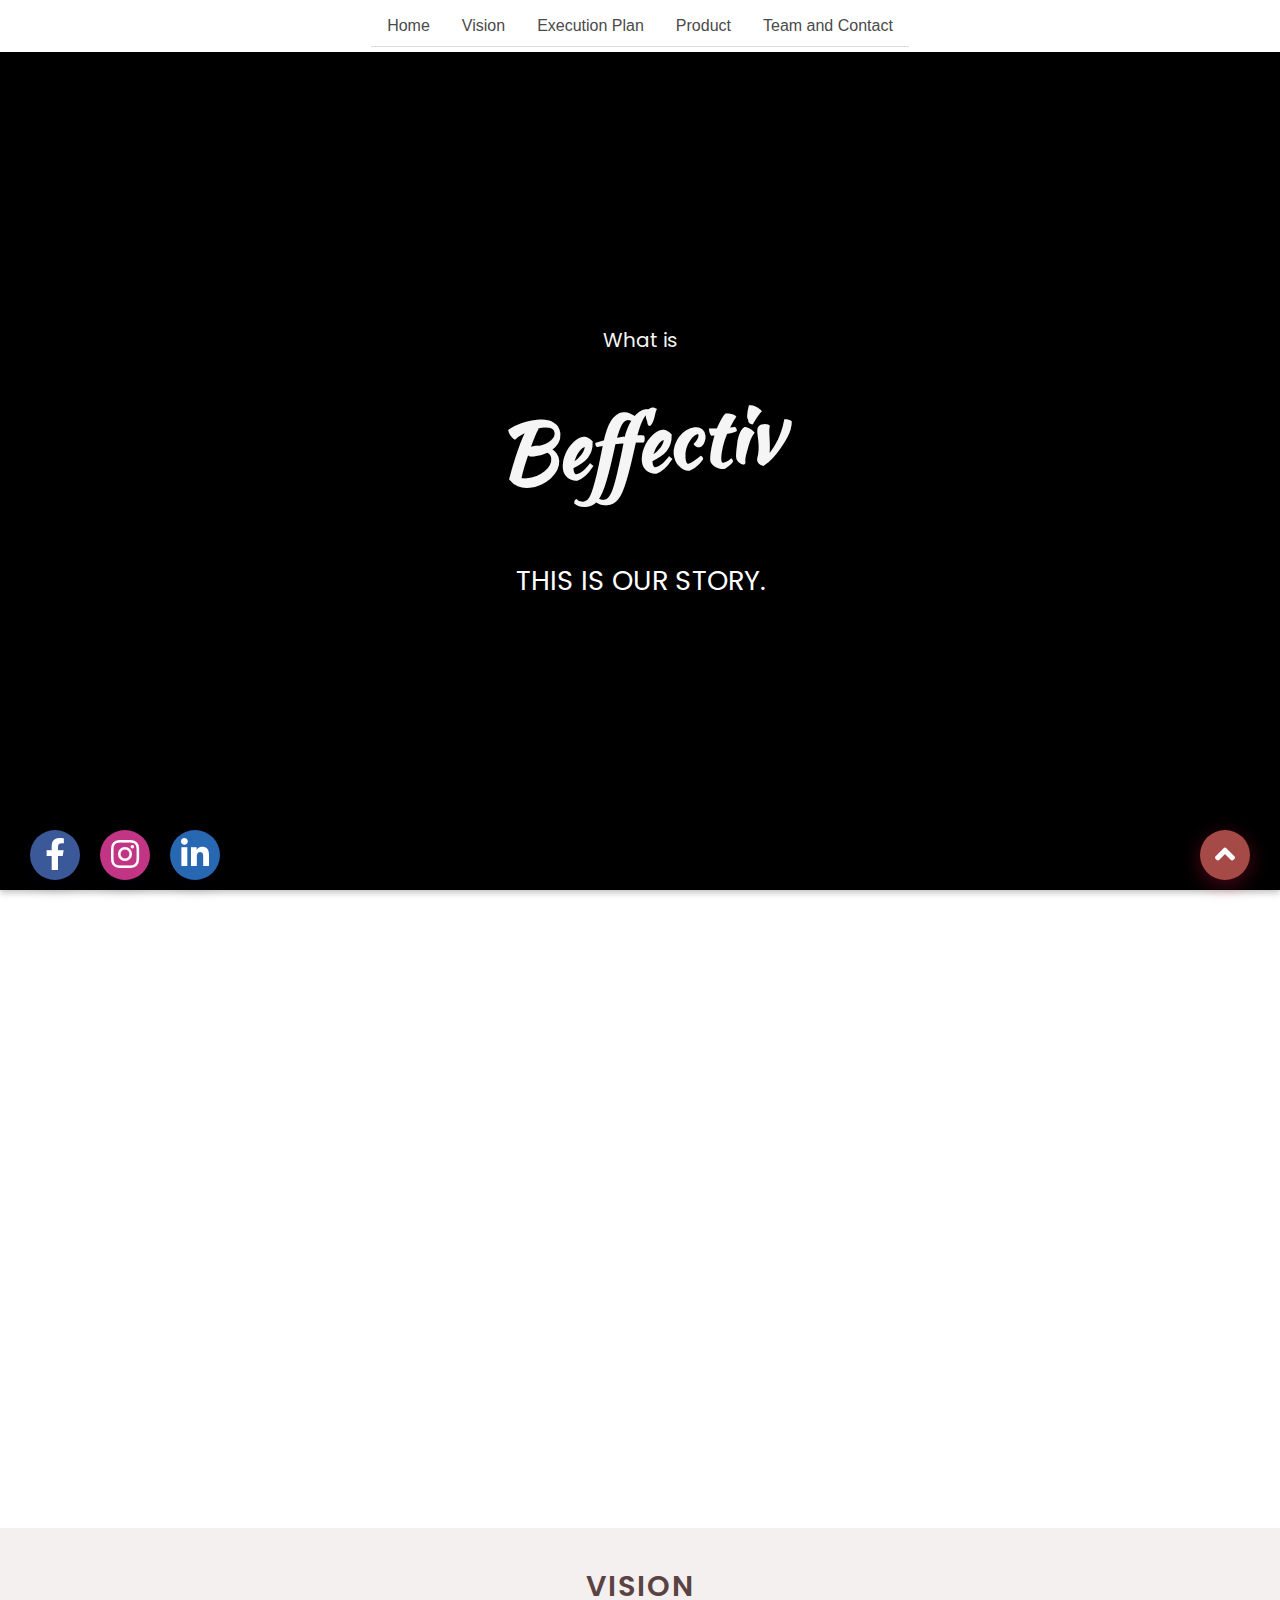
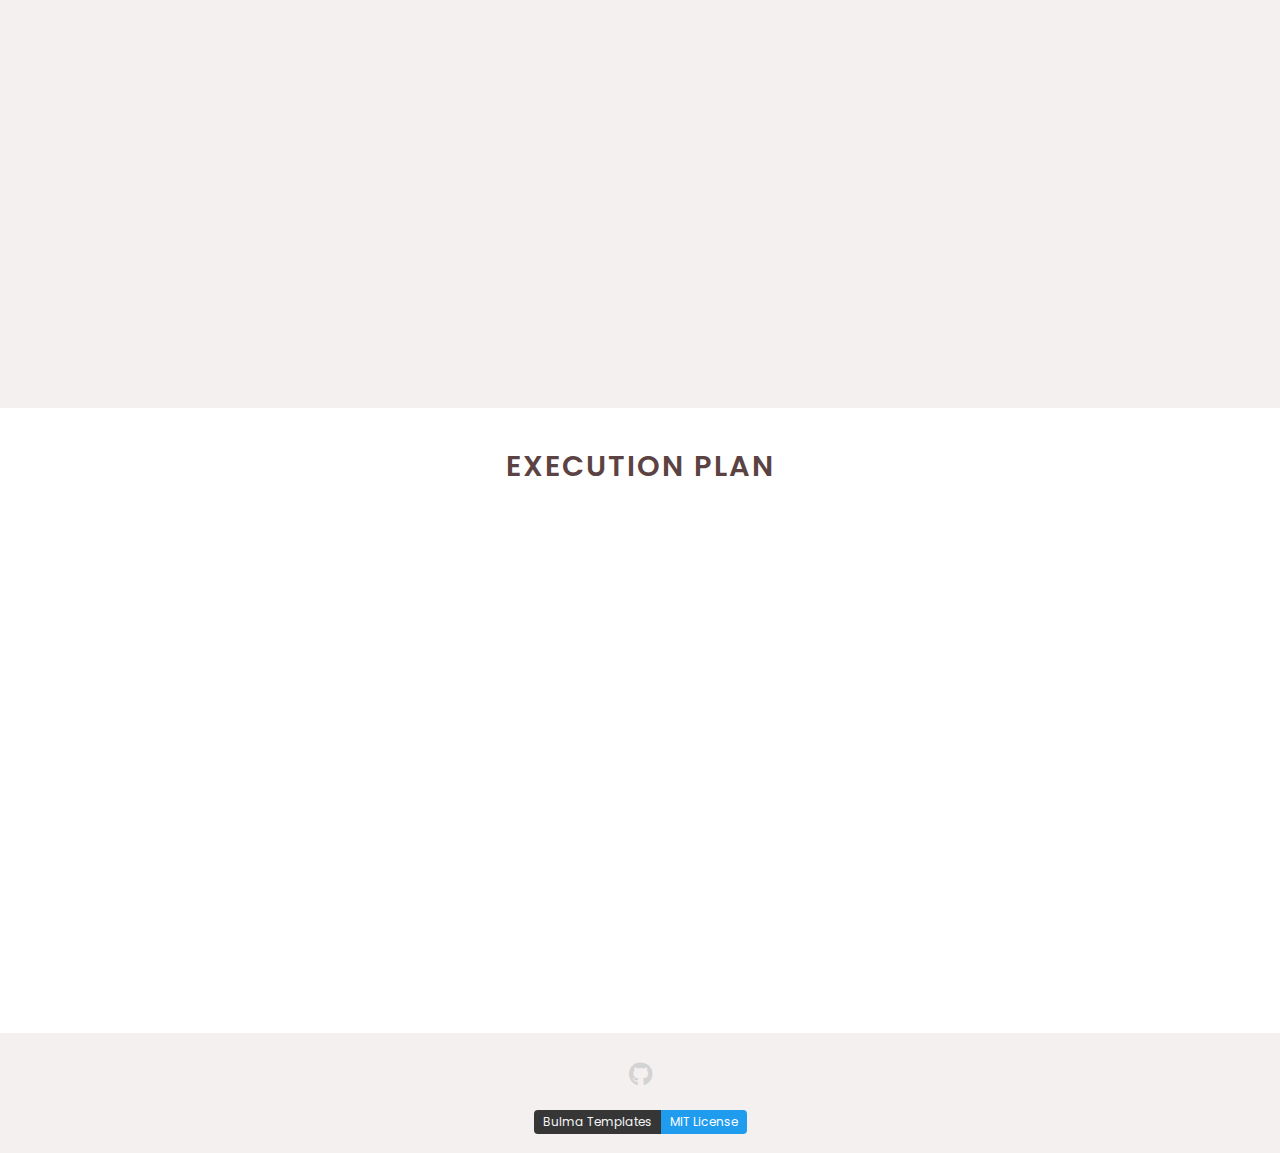
==== index.html @ 51b18c27 "Version for presentation" ====
<!DOCTYPE html>

<!---->
<!-- Curious chap, aren't you? 👀 -->
<html lang="en-US">
  <head>
    <meta charset="UTF-8" />
    <meta http-equiv="X-UA-Compatible" content="IE=edge" />
    <meta
      name="viewport"
      content="width=device-width, initial-scale=1, shrink-to-fit=no, user-scalable=no"
    />
    <meta name="description" content="Home of OpenSUTD" />
    <meta content="Home of OpenSUTD" />
    <meta content="OpenSUTD" property="og:title" />
    <meta content="Home of OpenSUTD" property="twitter:title" />

    <link rel="shortcut icon" href="images/beffectiv.ico" />
    <title>beffectiv.tech</title>
    <meta name="description" content="This is our story." />
    <!-- <link rel="stylesheet" href="assets/css/bulma.min.css" integrity="sha256-vK3UTo/8wHbaUn+dTQD0X6dzidqc5l7gczvH+Bnowwk=" crossorigin="anonymous" /> -->
    <link rel="stylesheet" href="assets/css/bulma.min.css" />
    <link rel="stylesheet" type="text/css" href="assets/css/style.css" />
    <link rel="stylesheet" href="assets/css/font-awesome-animation.min.css" />
    <script
      src="assets/js/2828f7885a.js"
      integrity="sha384-WAsFbnLEQcpCk8lM1UTWesAf5rGTCvb2Y+8LvyjAAcxK1c3s5c0L+SYOgxvc6PWG"
      crossorigin="anonymous"
    ></script>
    <link rel="stylesheet" href="assets/css/fontawesome.min.css" />
    <script src="assets/js/gitgraph.js"></script>
  </head>
  <body
    data-aos-easing="ease-out"
    data-aos-duration="800"
    data-aos-delay="0"
    style="cursor: default;"
  >
    <!-- Scroll Up Button -->
    <form action="#top">
      <button id="toTop" title="Go to top" style="display: block;">
        <i class="fas fa-angle-up"></i>
      </button>
    </form>

      <!-- Facebook button -->
      <form action="#fb">

        <button type = "submit" formaction = "https://www.facebook.com/beffectiv.tech" id="toFB" title="Go to Facebook" style="display: block;">
          <i class="fab fa-facebook-f" aria-hidden="true"></i>
        </button>
      </form>
     

      <!-- Instagram button -->
      <form action="#ig">
          <button type = "submit" formaction = "https://www.instagram.com/beffectiv.tech" id="toIG" title="Go to Instagram" style="display: block;">
            <i class="fab fa-instagram" aria-hidden="true"></i>
        </button>
      </form>
      
       <!-- Linkedin button -->
       <form action="#linkedin">
        <button type = "submit" formaction="https://www.linkedin.com/company/beffectiv-tech" id="toLI" title="Go to LinkedIn" style="display: block;">
            <i class="fab fa-linkedin-in" aria-hidden="true"></i>
        </button>
      </form>

    <!-- Header -->
    <div class="header-wrapper" id="top">
      <section class="hero is-large">
        <div class="hero-body">
          <div class="container has-text-centered">
            <h1 class="subtitle">What is</h1>
               <!-- <img
                class="is-rounded"
                src="images/beffectiv.png"
                alt="logo"
                width="250em"
              /> -->
           <h2 class="title">Beffectiv</h2>
            <h1 class="description">This is our story.</h1>
          </div>
        </div>
      </section>
    </div>

    <!-- Main Content -->
    <div class="hero-head">
      <nav class="navbar is-fixed-top">
        <div class="container">
          <div class="navbar-brand is-centered">
            <span class="navbar-burger burger" data-target="navbarMenu">
              <span></span>
              <span></span>
              <span></span>
            </span>
          </div>
          <div id="navbarMenu" class="navbar-menu">
            <div class="navbar-end" style="margin: auto">
              <div class="tabs is-centered">
                <ul>
                  <li><a href="#top">Home</a></li>
                  <li><a href="#vision">Vision</a></li>
                  <li><a href="#execution">Execution Plan</a></li>
                  <li><a href="product.html">Product</a></li>
                  <li><a href="team-and-contact.html">Team and Contact</a></li>
                </ul>
              </div>
            </div>
          </div>
        </div>
      </nav>
    </div>
    <div class="main-content">
      <a class="anchor" id="home"></a>
      <div class="section-light profile" id="profile">
        <div class="container">
          <div class="columns is-multiline">
            <div
              class="column is-full has-vertically-aligned-content aos-init aos-animate"
              data-aos="fade-right"
            >
              <p>
                We are an international team of young entrepreneurs tackling obstacles prohibiting you being more productive in your everyday life.
                <!--“We want to achieve something in life. The greatest obstacle is
                yourself.” ~ anon-->
              </p>
              <br />

            </div>
            <div
              class="column is-full has-text-centered right-image aos-init aos-animate"
              data-aos="fade-left"
            >
              <img
                class="is-rounded"
                src="images/beffectiv.png"
                alt=""
                width="250em"
              />
            </div>
            <div id="git_graph" class="column is-full"></div>
          </div>
        </div>
      </div>

      <!--Testing-->

      <div class="section-dark profile" id="profile">
        <a class="anchor" id="vision"></a>
        <div class="container">
          <div class="column is-12 about-me">
            <h1 class="title has-text-centered section-title">Vision</h1>
          </div>
          <div class="columns is-centered">
            <div
              class="column is-8 has-text-centered aos-init"
              data-aos="fade-left"
            >
            <p>
                <strong
                  >Beffectiv, to help you become
                  effective, with absolute productivity.</strong
                >
               </p>
              <br />
              <div style="text-align: center"></div>
            </div>
          </div>
          <div class="columns is-centered">
              <div
                class="column is-8 has-text-centered aos-init"
                data-aos="fade-right"
              >

                <p>
                Either you’re a student, employee, entrepreneur, a mix of all or something else, 
                you face ineffective situations during your everyday life. 
                Some of them are self-caused and some on the other hand is a result
                 of your surroundings.
                </p>
                <br /> 
                <p>
                Our passion at Beffective is to tackle these inefficient everyday situations with innovative solutions exploiting cutting edge technology.
                </p>
                <br />
                <div style="text-align: center"></div>
              </div>
            </div>
        </div>
      </div>

      <div class="section-light profile" id="profile">
        <a class="anchor" id="execution"></a>
        <div class="container">
          <div class="column is-12 about-me">
            <h1 class="title has-text-centered section-title">Execution Plan</h1>
          </div>
          <div class="columns is-centered">
            <div
              class="column is-8 has-text-centered aos-init"
              data-aos="fade-left"
            >
            <p><strong>
              Short term </strong>
           </p>
           <br />
              <p><strong>
                 Commercialise and launch first product </strong>
              </p>
              <br />
              <p>
                Features determined based on pretotype user feedback and surveys
              </p>
              <br />
              <p>
                Design work of MVP is ongoing to get even more data from users and most importantly, to get the sales running
              </p>
              <br />
              <p>
                Finished design, start of production
              </p>
            </div>
          </div>

          <div class="columns is-centered">
            <div
              class="column is-8 has-text-centered aos-init"
              data-aos="fade-right"
            >
              <p><strong>
              Long term </strong>
              </p>
              <br />
              <p><strong>
                Expand user base </strong>
              </p>
              <br />
              <p><strong>
                 Development of second and third product </strong>
              </p>
              <br />
            </div>
          </div>

        </div>
      </div>

<!--Testing ends-->
    <!-- Footer -->
    <footer class="footer">
      <div class="container">
        <div class="content has-text-centered">
          <p>
            <a
              class="icon"
              href="https://github.com/jamestiotio/OpenSUTD-People-Page"
            >
              <i class="fab fa-github fa-lg"></i>
            </a>
          </p>
          <div class="control level-item">
            <a href="https://github.com/dansup/bulma-templates">
              <div class="tags has-addons">
                <span class="tag is-dark">Bulma Templates</span>
                <span class="tag is-info">MIT License</span>
              </div>
            </a>
          </div>
        </div>
      </div>
    </footer>
    <noscript>
      <style type="text/css">
        .main-content {
          display: none;
        }
      </style>
      <div class="section-light profile" id="profile">
        <div class="container">
          <div class="column is-12 about-me">
            <h1 class="title has-text-centered section-title">
              ...And you won't know our story since JavaScript is disabled for
              you. A fascinating chap, aren't you? Trust me, you wouldn't want
              to miss out on all the fun. 😉
            </h1>
            <h1 class="title has-text-right section-title">
              - <a href="https://github.com/jamestiotio">@jamestiotio</a>
            </h1>
          </div>
          <br />
          <br />
        </div>
      </div>
    </noscript>
    <!-- Scripts -->
    <script src="assets/js/jquery.min.js"></script>
    <script src="assets/js/main.js"></script>
    <link href="assets/css/aos.css" rel="stylesheet" />
    <script src="assets/js/aos.js"></script>
    <script>
      AOS.init({
        easing: "ease-out",
        duration: 800
      });
    </script>
    <style>
      @media screen and (max-width: 600px) {
        #git_graph {
          visibility: hidden;
          clear: both;
          float: left;
          margin: 10px auto 5px 20px;
          width: 28%;
          display: none;
        }
      }
    </style>
    <script>
      let width =
        window.innerWidth ||
        document.documentElement.clientWidth ||
        document.body.clientWidth;
      let mode = "extended";
      const gitgraphID = "graph-container-main";

      if (width <= 660) {
        mode = "compact";
      }

      async function createGitgraph() {
        try {
          var graphContainer = document.getElementById(gitgraphID);
          var customTemplate = GitgraphJS.templateExtend(
            GitgraphJS.TemplateName.Metro,
            {
              colors: [
                "#000000",
                "#CF0000",
                "#6963FF",
                "#47E8D4",
                "#6BDB52",
                "#E84BA5",
                "#FFA657"
              ],
              commit: {
                message: {
                  displayAuthor: false,
                  displayHash: false
                }
              }
            }
          );
          var gitgraph = GitgraphJS.createGitgraph(graphContainer, {
            template: customTemplate,
            mode: mode,
            orientation: "vertical-reverse"
          });
          var OpenSUTD = gitgraph.branch("Resources");
          OpenSUTD.commit({
            subject: "Joel's prototype",
            onClick(commit) {
              window.open("https://github.com/OpenSUTD/course-materials");
            },
            onMouseOver(commit) {
              document.body.style.cursor = "pointer";
            },
            onMouseOut(commit) {
              document.body.style.cursor = "default";
            }
          });

          OpenSUTD.commit({
            subject: "Academic notes",
            onClick(commit) {
              window.open("https://github.com/OpenSUTD/course-notes");
            },
            onMouseOver(commit) {
              document.body.style.cursor = "pointer";
            },
            onMouseOut(commit) {
              document.body.style.cursor = "default";
            }
          });
          OpenSUTD.commit({
            subject: "Open SAC Policies",
            onClick(commit) {
              window.open("https://github.com/OpenSUTD/SAC-student-rules");
            },
            onMouseOver(commit) {
              document.body.style.cursor = "pointer";
            },
            onMouseOut(commit) {
              document.body.style.cursor = "default";
            }
          });
          OpenSUTD.commit({
            subject: "Fifth Row guides",
            onClick(commit) {
              window.open("https://github.com/OpenSUTD/fifth-row-guides");
            },
            onMouseOver(commit) {
              document.body.style.cursor = "pointer";
            },
            onMouseOut(commit) {
              document.body.style.cursor = "default";
            }
          });
          var Web_Artefacts = gitgraph.branch({
            name: "Web Artefacts",
            from: OpenSUTD
          });
          var Events = gitgraph.branch({
            name: "Events",
            from: OpenSUTD
          });
          OpenSUTD.commit({
            subject: "Publish coding notes",
            onClick(commit) {
              window.open("https://github.com/OpenSUTD/coding-notes");
            },
            onMouseOver(commit) {
              document.body.style.cursor = "pointer";
            },
            onMouseOut(commit) {
              document.body.style.cursor = "default";
            }
          });
          Events.commit({
            subject: "DiscoverSUTD 2019",
            onClick(commit) {
              window.open("https://discover.sutd.dev/");
            },
            onMouseOver(commit) {
              document.body.style.cursor = "pointer";
            },
            onMouseOut(commit) {
              document.body.style.cursor = "default";
            }
          });
          Events.commit({
            subject: "SUTD Unfiltered 2019",
            onClick(commit) {
              window.open("https://unfiltered.opensutd.org/");
            },
            onMouseOver(commit) {
              document.body.style.cursor = "pointer";
            },
            onMouseOut(commit) {
              document.body.style.cursor = "default";
            }
          });
          Web_Artefacts.commit("SUTD Calendar");
          OpenSUTD.merge(Events);
          Web_Artefacts.commit("People Page");
          OpenSUTD.merge(Web_Artefacts);
          graphContainer.style.transform =
            "scale(0.85, 0.85) translate(20%, 0%)";
        } catch (e) {
          console.log(e);
        }
      }

      async function deleteGitgraph() {
        try {
          oldGitgraph = document.getElementById(gitgraphID);
          while (oldGitgraph.firstChild) {
            oldGitgraph.removeChild(oldGitgraph.firstChild);
          }
        } catch (e) {
          console.log(e);
        }
      }

      async function checkForResize() {
        try {
          console.log("checkForResize triggered");
          let newMode = "extended";
          width =
            window.innerWidth ||
            document.documentElement.clientWidth ||
            document.body.clientWidth;

          if (width <= 660) {
            newMode = "compact";
          }

          console.log(`width: ${width}; mode: ${mode}; newMode: ${newMode}`);

          if (newMode !== mode) {
            if (newMode === "compact") {
              mode = "compact";
            } else {
              mode = "extended";
            }
            deleteGitgraph();
            createGitgraph();
          }
        } catch (e) {
          console.log(e);
        }
      }

      createGitgraph();
      window.onresize = checkForResize;
    </script>
  </body>
</html>
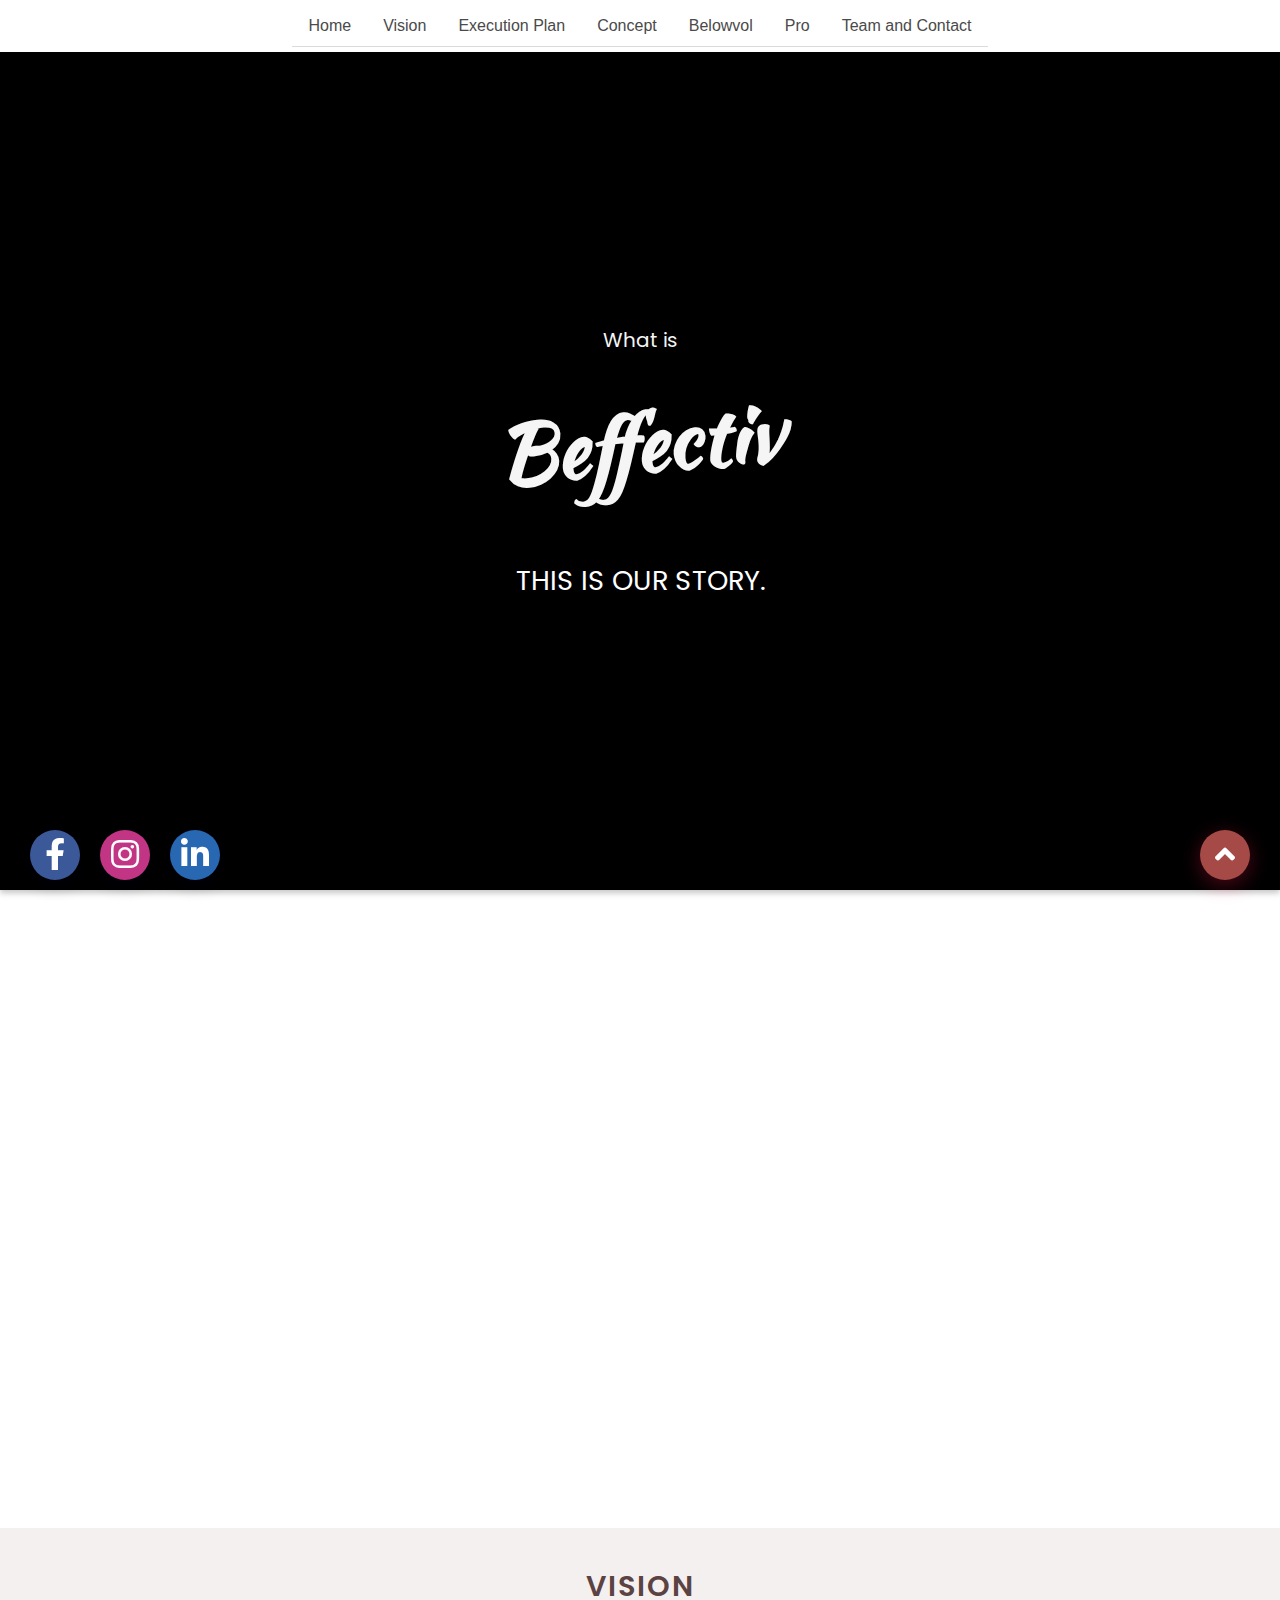
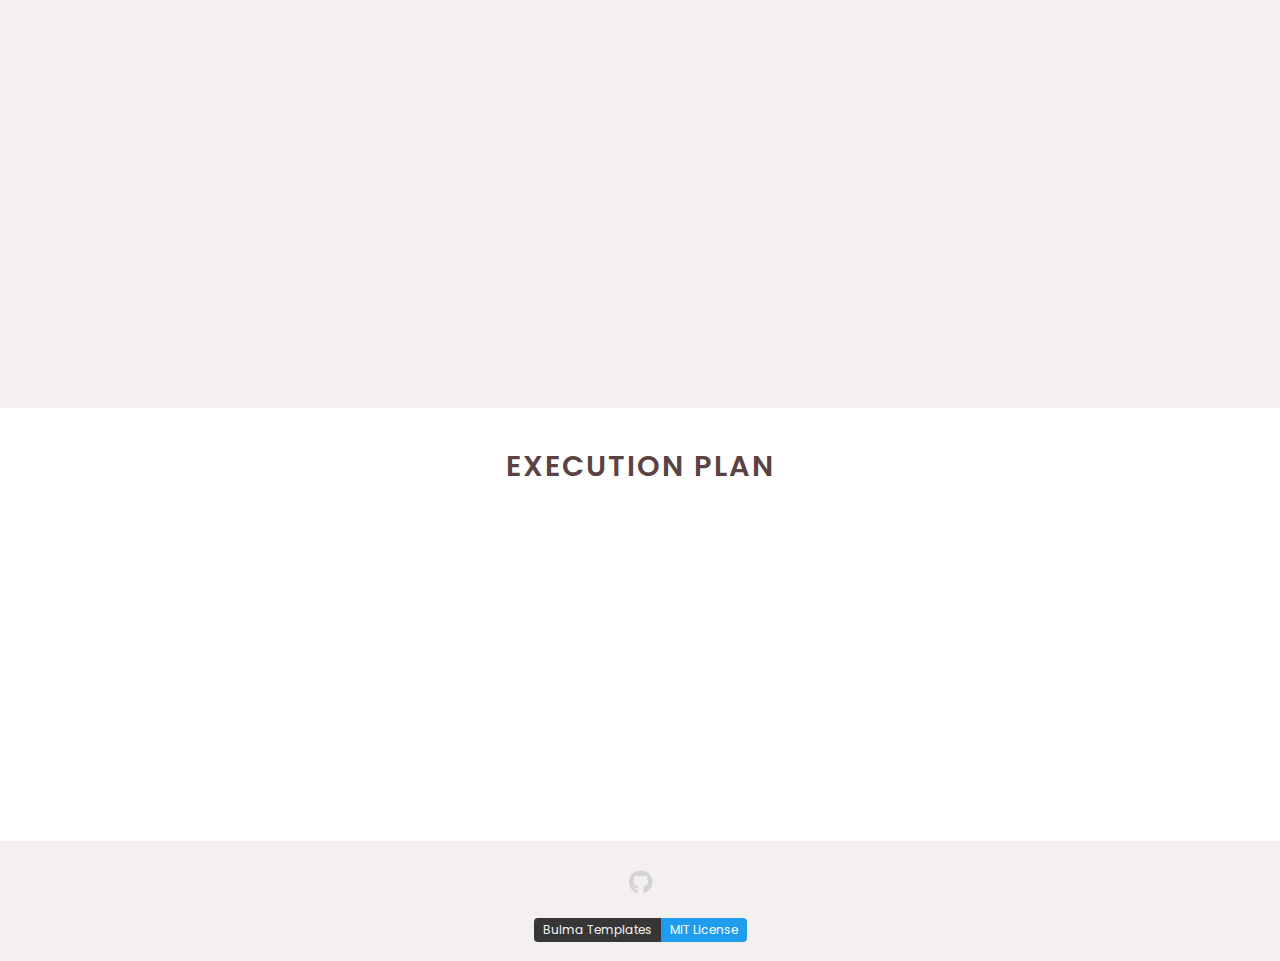
==== commit 764c3811: "Added product information" ====
--- a/index.html
+++ b/index.html
@@ -3,6 +3,15 @@
 <!---->
 <!-- Curious chap, aren't you? 👀 -->
 <html lang="en-US">
+    <script>
+        var _hmt = _hmt || [];
+        (function() {
+          var hm = document.createElement("script");
+          hm.src = "https://hm.baidu.com/hm.js?c39d4aa537728313a5c755e79f8df2b9";
+          var s = document.getElementsByTagName("script")[0]; 
+          s.parentNode.insertBefore(hm, s);
+        })();
+    </script>
   <head>
     <meta charset="UTF-8" />
     <meta http-equiv="X-UA-Compatible" content="IE=edge" />
@@ -103,7 +112,9 @@
                   <li><a href="#top">Home</a></li>
                   <li><a href="#vision">Vision</a></li>
                   <li><a href="#execution">Execution Plan</a></li>
-                  <li><a href="product.html">Product</a></li>
+                  <li><a href="product.html">Concept</a></li>
+                  <li><a href="product.html#product">Belowvol</a></li>
+                  <li><a href="product.html#pro">Pro</a></li>
                   <li><a href="team-and-contact.html">Team and Contact</a></li>
                 </ul>
               </div>
@@ -207,40 +218,20 @@
            </p>
            <br />
               <p><strong>
-                 Commercialise and launch first product </strong>
+                 Commercialise and launch Belowvol </strong>
               </p>
               <br />
               <p>
-                Features determined based on pretotype user feedback and surveys
+                Develop Belowvol pro based on user testing experiences from Belowvol
               </p>
               <br />
               <p>
-                Design work of MVP is ongoing to get even more data from users and most importantly, to get the sales running
+                Launch of kickstarter mid December.
               </p>
               <br />
               <p>
-                Finished design, start of production
+                Start of shipping between May June 2020.
               </p>
-            </div>
-          </div>
-
-          <div class="columns is-centered">
-            <div
-              class="column is-8 has-text-centered aos-init"
-              data-aos="fade-right"
-            >
-              <p><strong>
-              Long term </strong>
-              </p>
-              <br />
-              <p><strong>
-                Expand user base </strong>
-              </p>
-              <br />
-              <p><strong>
-                 Development of second and third product </strong>
-              </p>
-              <br />
             </div>
           </div>
 
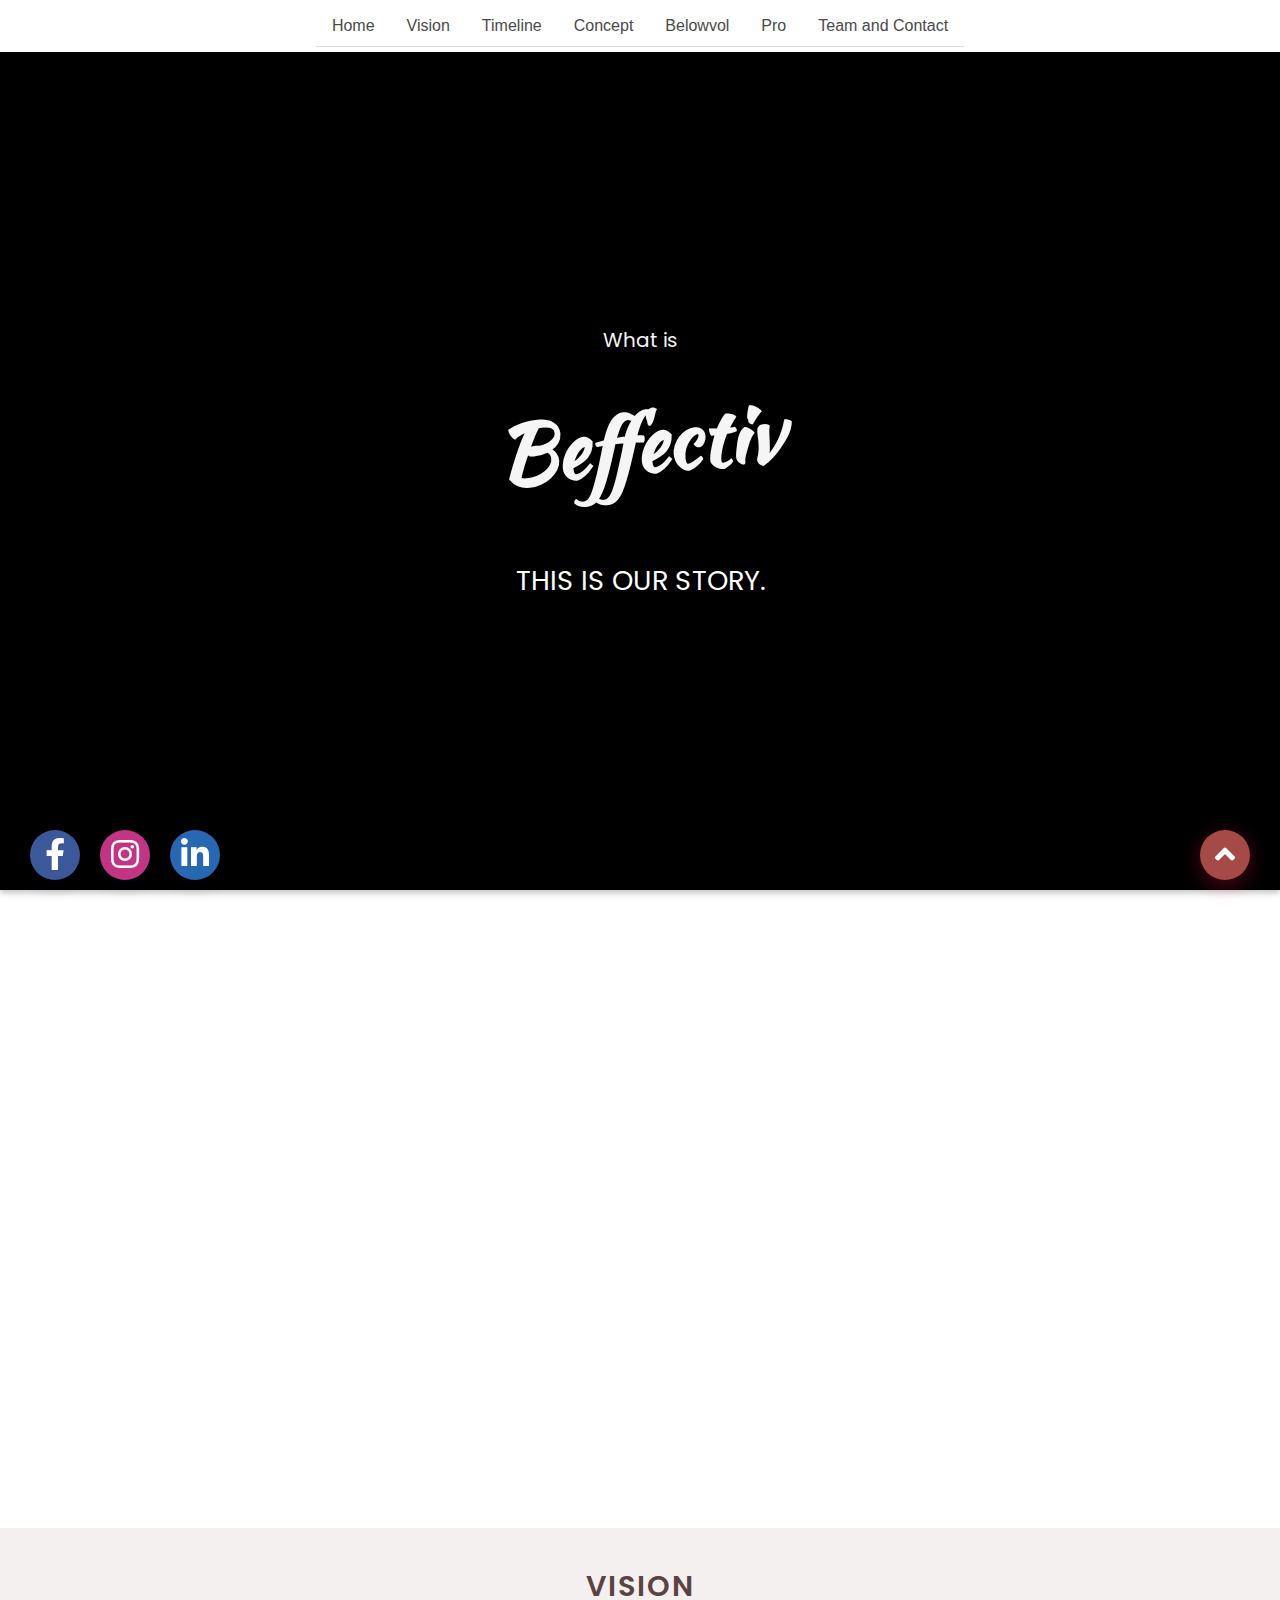
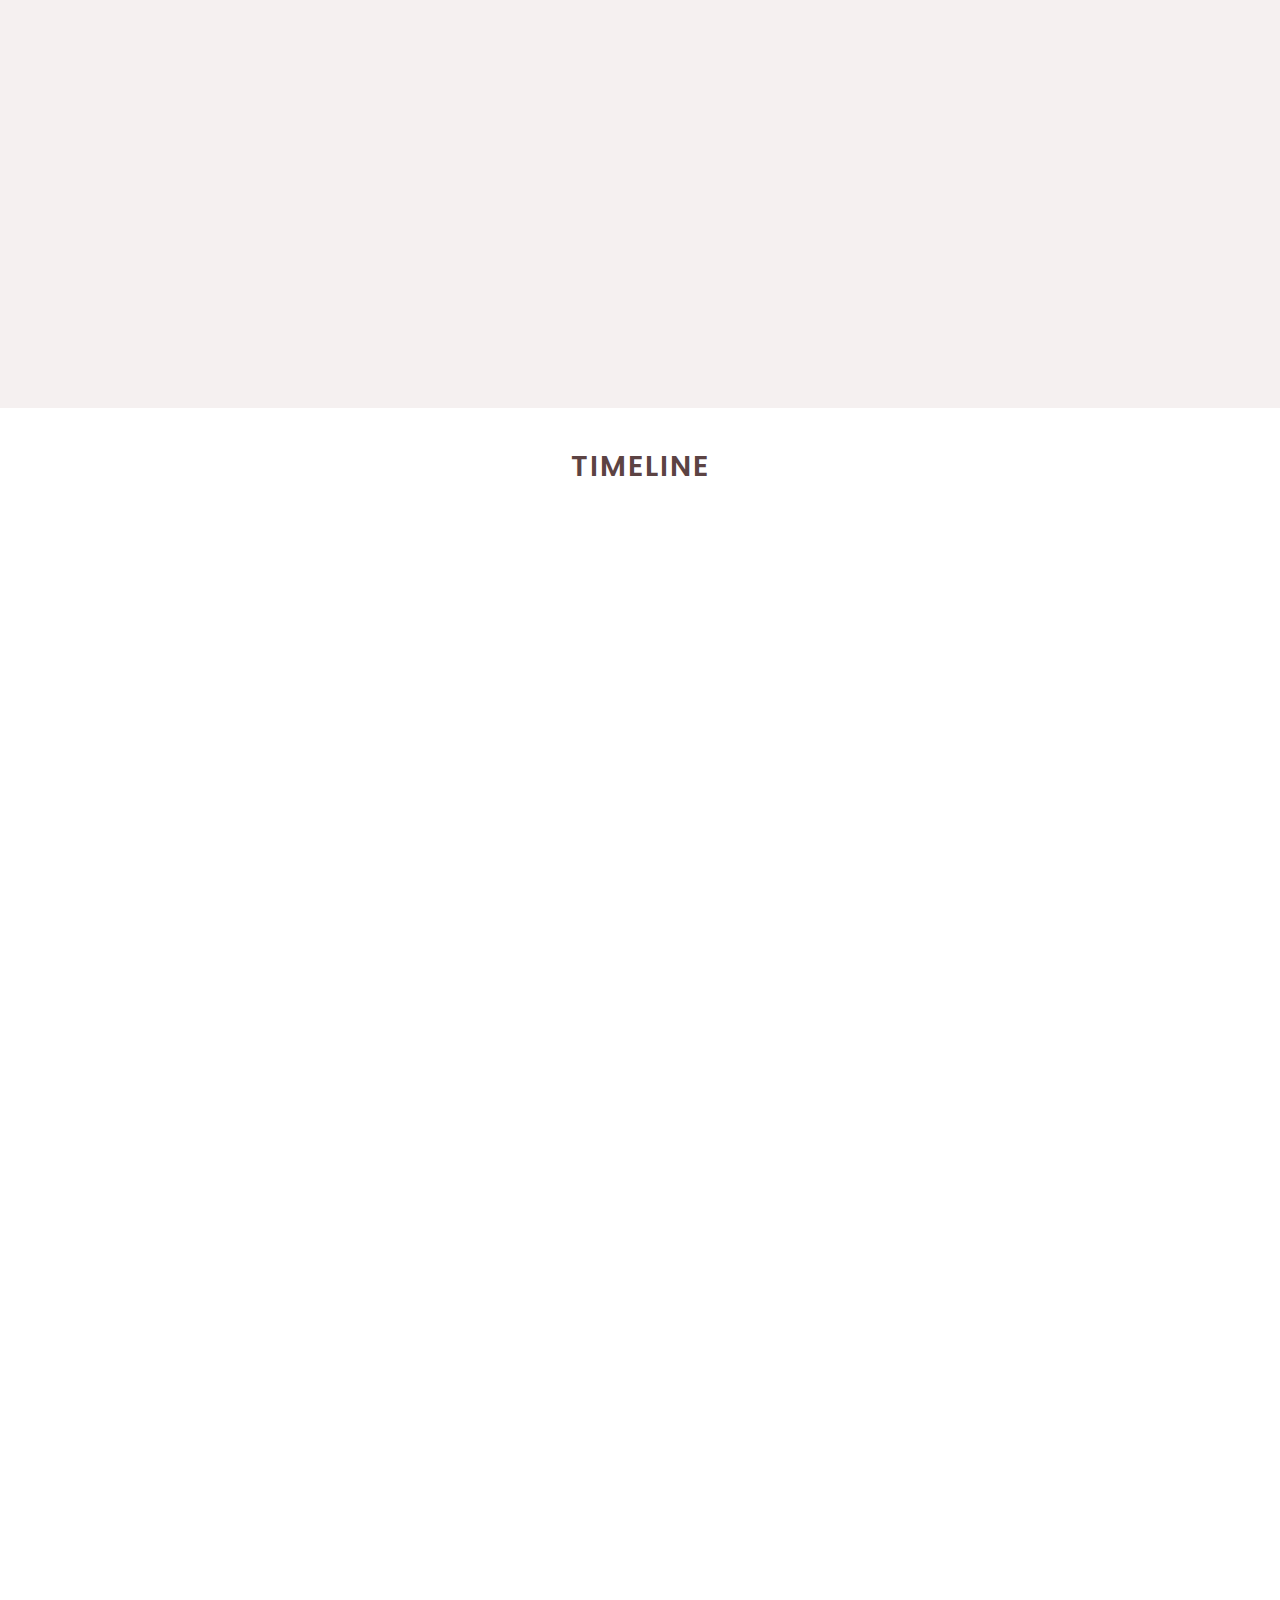
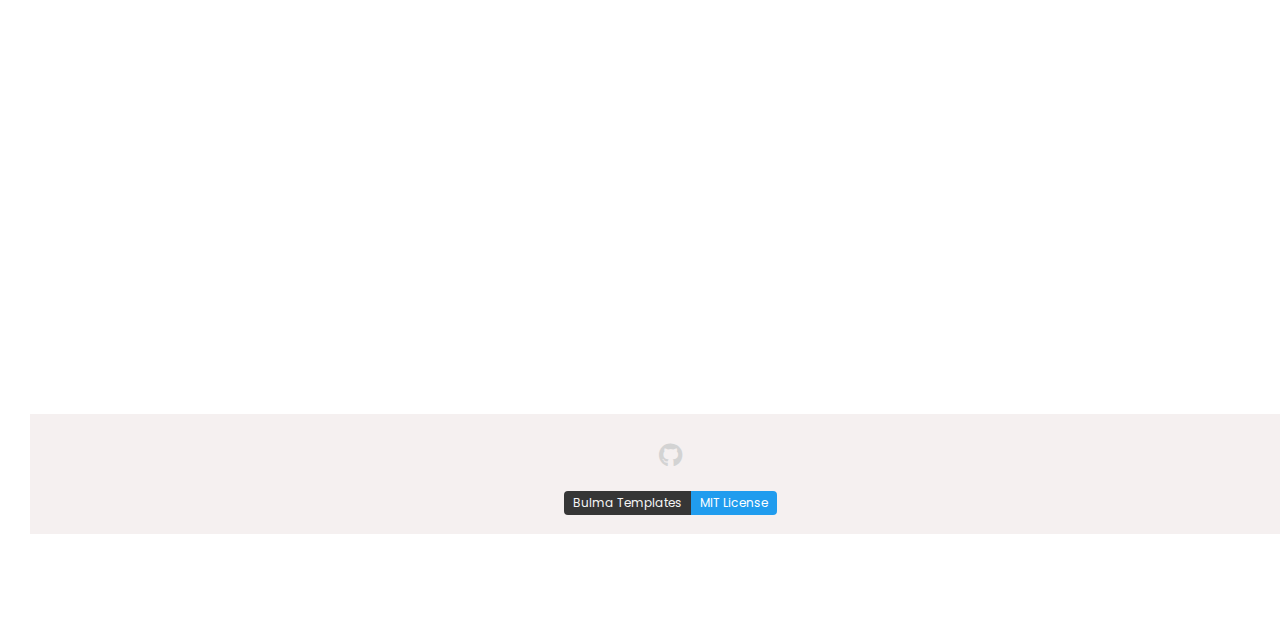
==== commit 37a114c6: "Added Timeline" ====
--- a/index.html
+++ b/index.html
@@ -111,7 +111,7 @@
                 <ul>
                   <li><a href="#top">Home</a></li>
                   <li><a href="#vision">Vision</a></li>
-                  <li><a href="#execution">Execution Plan</a></li>
+                  <li><a href="#execution">Timeline</a></li>
                   <li><a href="product.html">Concept</a></li>
                   <li><a href="product.html#product">Belowvol</a></li>
                   <li><a href="product.html#pro">Pro</a></li>
@@ -206,7 +206,7 @@
         <a class="anchor" id="execution"></a>
         <div class="container">
           <div class="column is-12 about-me">
-            <h1 class="title has-text-centered section-title">Execution Plan</h1>
+            <h1 class="title has-text-centered section-title">Timeline</h1>
           </div>
           <div class="columns is-centered">
             <div
@@ -230,13 +230,31 @@
               </p>
               <br />
               <p>
-                Start of shipping between May June 2020.
+                Start of shipping on June 2020.
               </p>
             </div>
           </div>
 
         </div>
       </div>
+      <div class="section-light profile" id="profile">
+          <div class="container">
+            <div class="column is-12 about-me">
+            <div class="columns is-centered">
+              <div
+                class="column is-12 has-text-centered aos-init"
+                data-aos="fade-right"
+                >
+              <img
+                class="is-rounded"
+                src="images/Timeline.png"
+                alt="logo"
+                width="100%"
+              />
+              </div>
+            </div>
+          </div>
+        </div>
 
 <!--Testing ends-->
     <!-- Footer -->
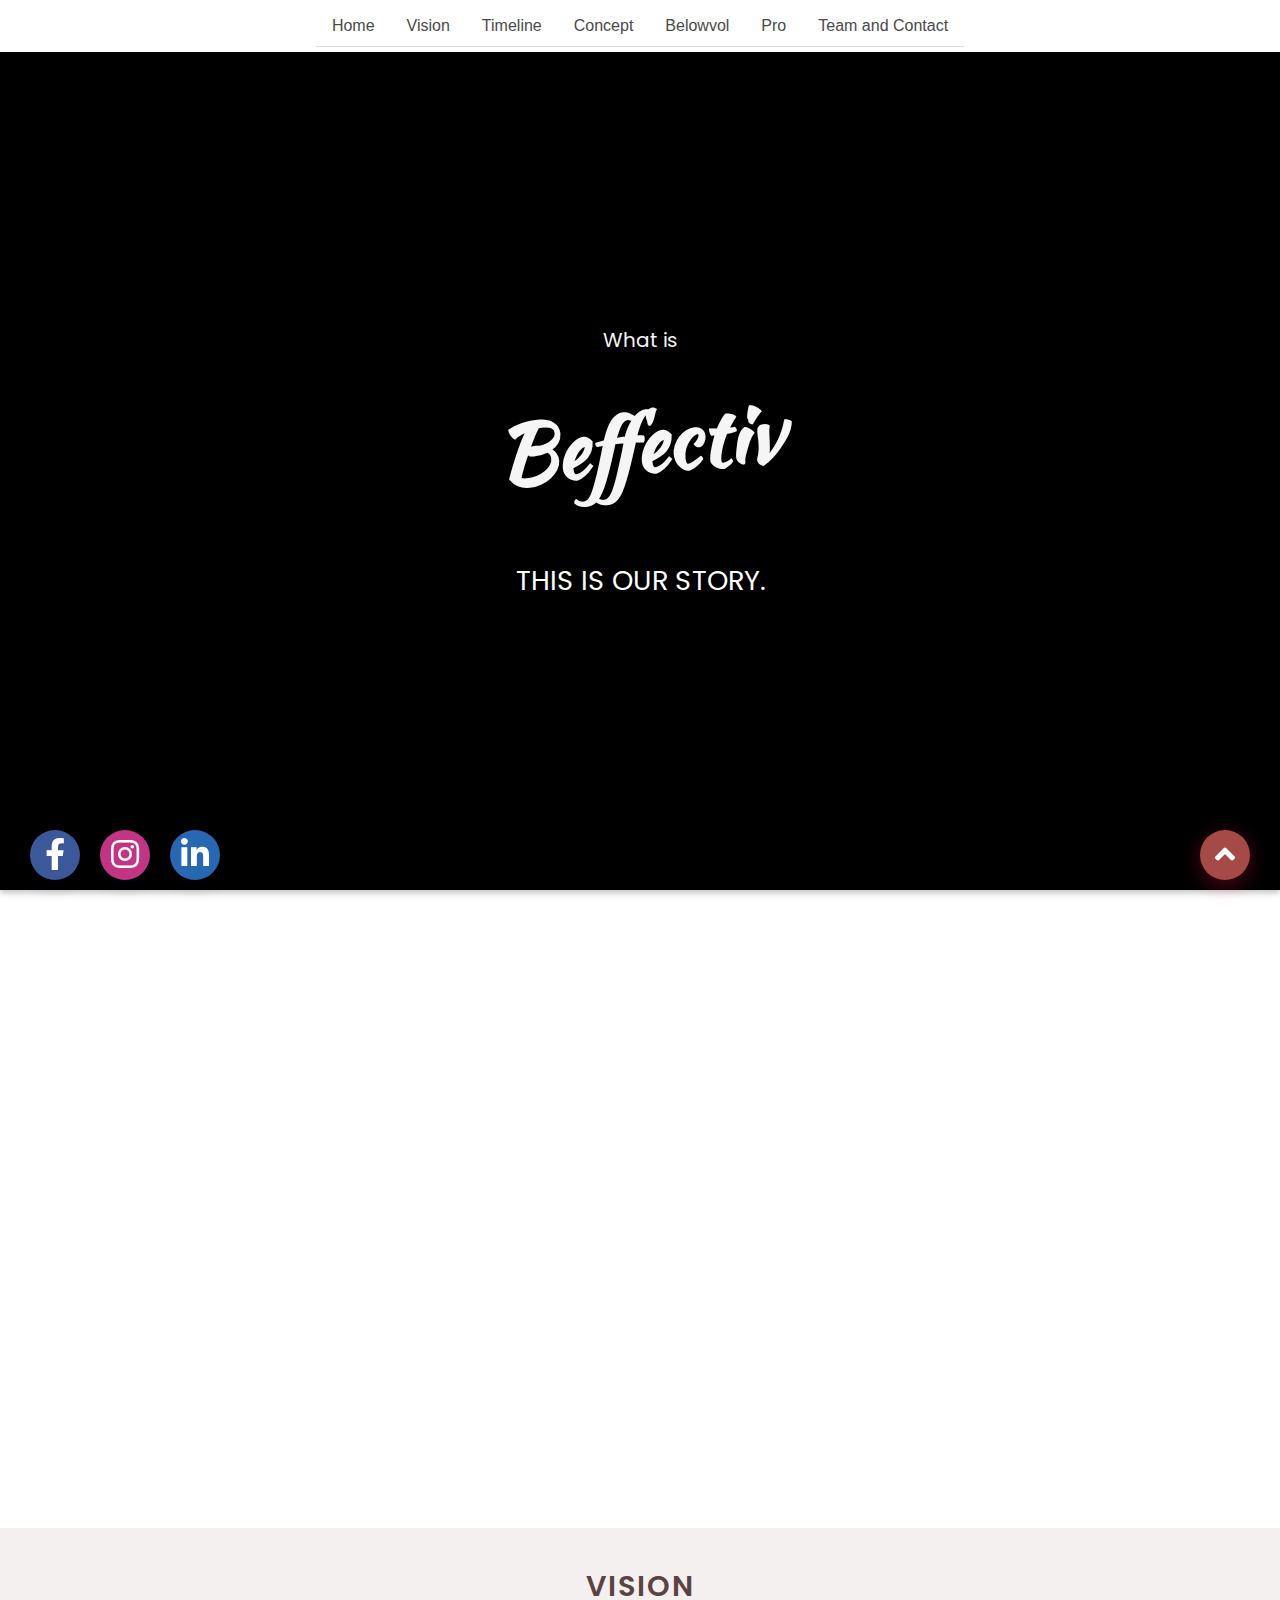
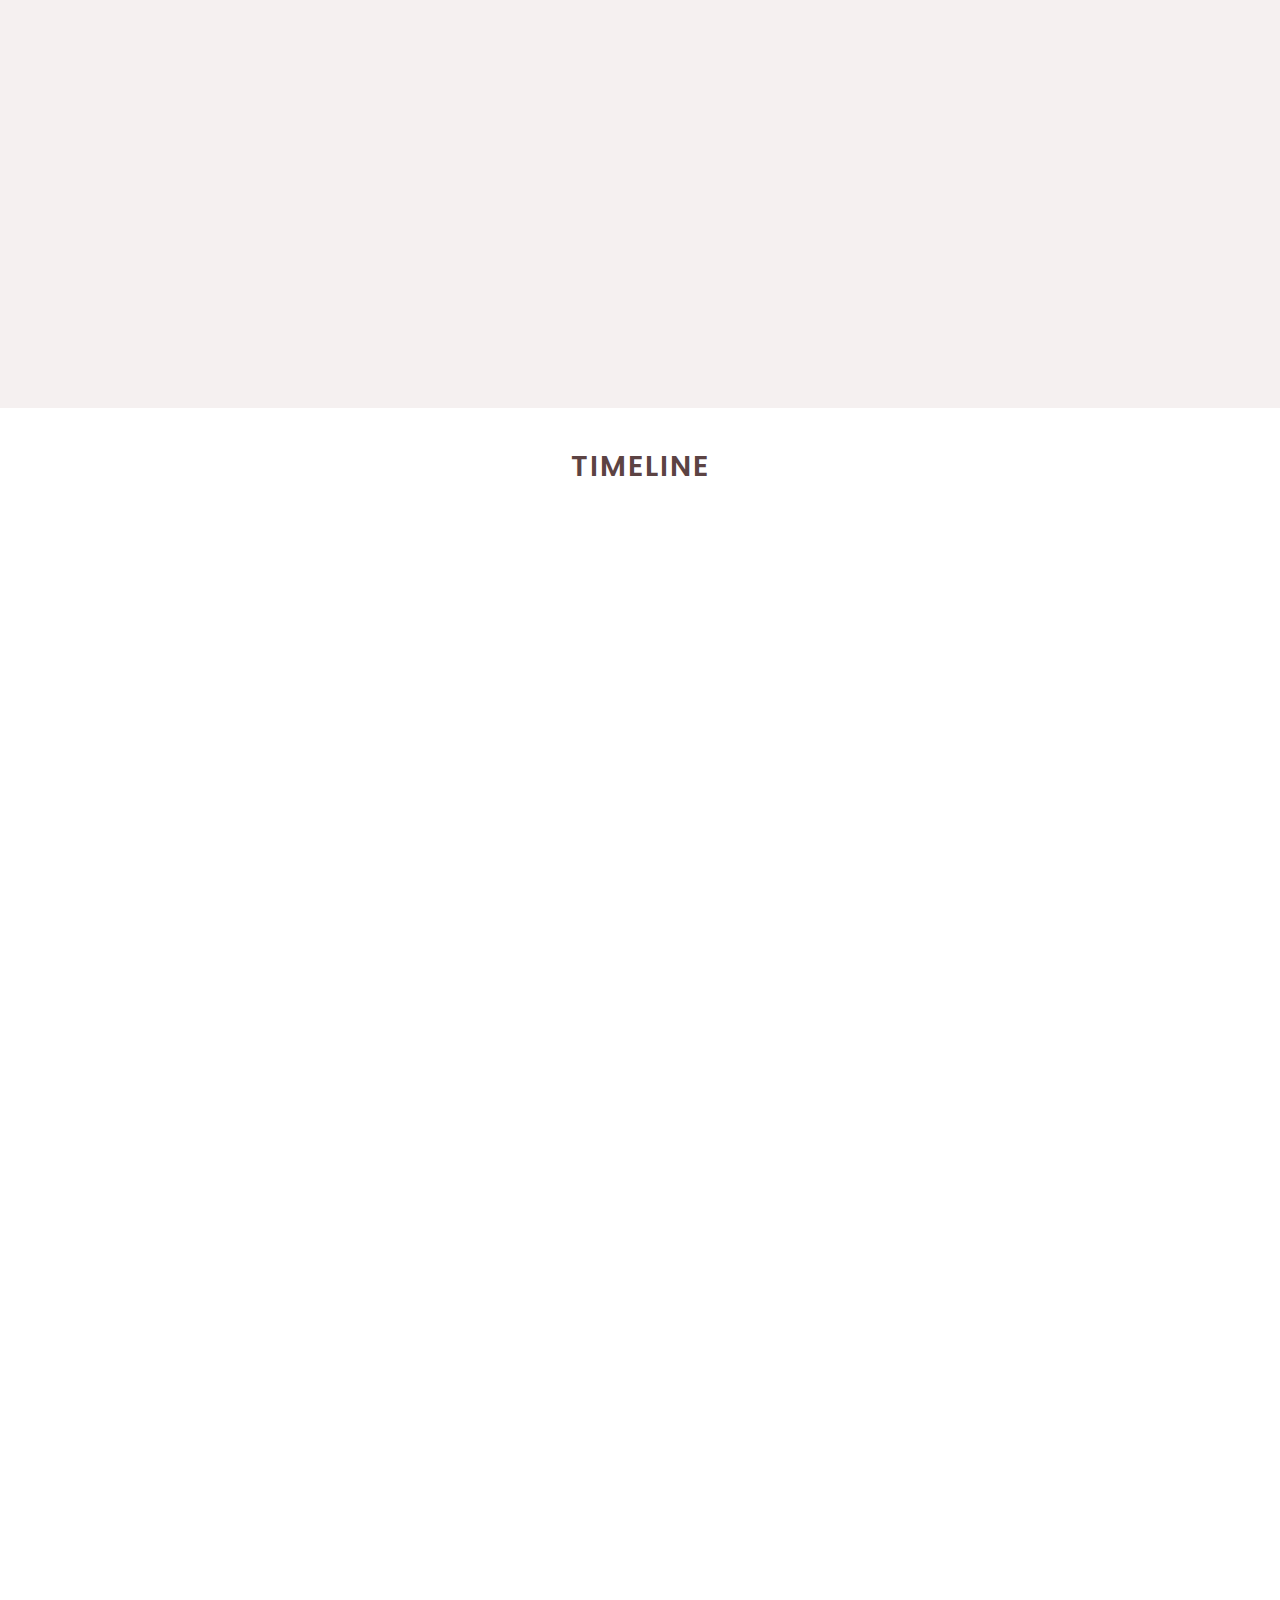
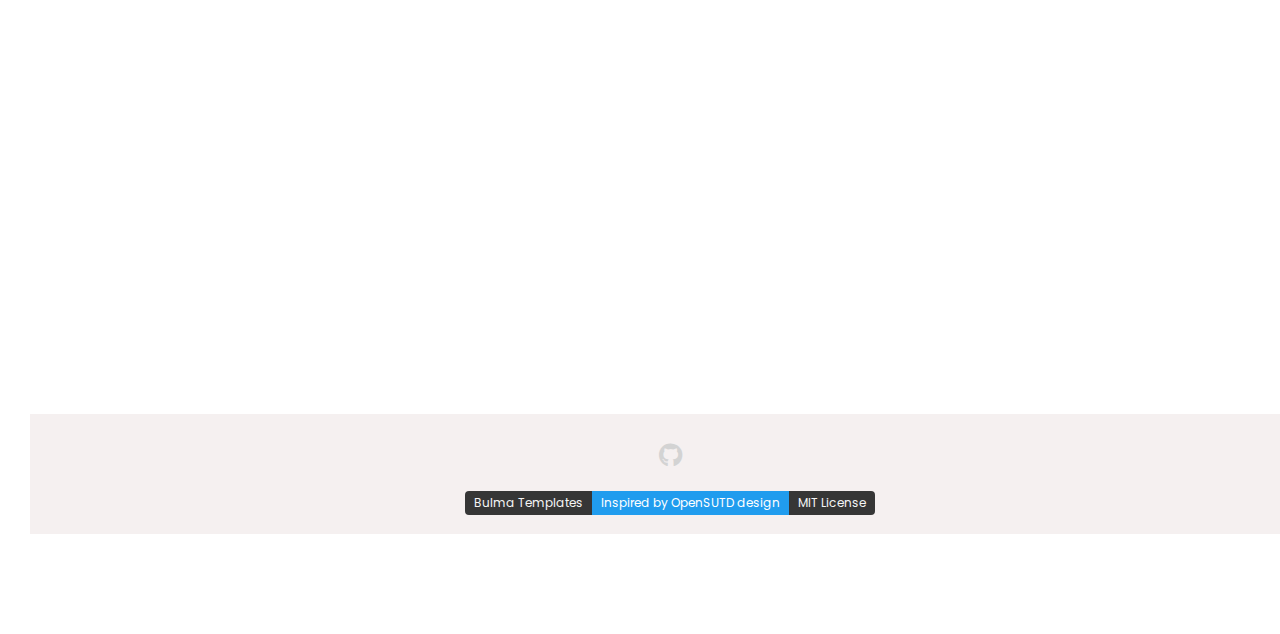
==== commit 6e88800f: "add reference" ====
--- a/index.html
+++ b/index.html
@@ -19,10 +19,10 @@
       name="viewport"
       content="width=device-width, initial-scale=1, shrink-to-fit=no, user-scalable=no"
     />
-    <meta name="description" content="Home of OpenSUTD" />
-    <meta content="Home of OpenSUTD" />
-    <meta content="OpenSUTD" property="og:title" />
-    <meta content="Home of OpenSUTD" property="twitter:title" />
+    <meta name="description" content="beffectiv.tech" />
+    <meta content="beffectiv.tech" />
+    <meta content="beffectiv.tech" property="og:title" />
+    <meta content="beffectiv.tech" property="twitter:title" />
 
     <link rel="shortcut icon" href="images/beffectiv.ico" />
     <title>beffectiv.tech</title>
@@ -264,7 +264,7 @@
           <p>
             <a
               class="icon"
-              href="https://github.com/jamestiotio/OpenSUTD-People-Page"
+              href="https://github.com/tonghuikang/beffectiv.tech/"
             >
               <i class="fab fa-github fa-lg"></i>
             </a>
@@ -272,8 +272,9 @@
           <div class="control level-item">
             <a href="https://github.com/dansup/bulma-templates">
               <div class="tags has-addons">
-                <span class="tag is-dark">Bulma Templates</span>
-                <span class="tag is-info">MIT License</span>
+                  <span class="tag is-dark">Bulma Templates</span>
+                  <span class="tag is-info">Inspired by OpenSUTD design</span>
+                  <span class="tag is-dark">MIT License</span>
               </div>
             </a>
           </div>
@@ -293,9 +294,6 @@
               ...And you won't know our story since JavaScript is disabled for
               you. A fascinating chap, aren't you? Trust me, you wouldn't want
               to miss out on all the fun. 😉
-            </h1>
-            <h1 class="title has-text-right section-title">
-              - <a href="https://github.com/jamestiotio">@jamestiotio</a>
             </h1>
           </div>
           <br />
@@ -338,150 +336,6 @@
         mode = "compact";
       }
 
-      async function createGitgraph() {
-        try {
-          var graphContainer = document.getElementById(gitgraphID);
-          var customTemplate = GitgraphJS.templateExtend(
-            GitgraphJS.TemplateName.Metro,
-            {
-              colors: [
-                "#000000",
-                "#CF0000",
-                "#6963FF",
-                "#47E8D4",
-                "#6BDB52",
-                "#E84BA5",
-                "#FFA657"
-              ],
-              commit: {
-                message: {
-                  displayAuthor: false,
-                  displayHash: false
-                }
-              }
-            }
-          );
-          var gitgraph = GitgraphJS.createGitgraph(graphContainer, {
-            template: customTemplate,
-            mode: mode,
-            orientation: "vertical-reverse"
-          });
-          var OpenSUTD = gitgraph.branch("Resources");
-          OpenSUTD.commit({
-            subject: "Joel's prototype",
-            onClick(commit) {
-              window.open("https://github.com/OpenSUTD/course-materials");
-            },
-            onMouseOver(commit) {
-              document.body.style.cursor = "pointer";
-            },
-            onMouseOut(commit) {
-              document.body.style.cursor = "default";
-            }
-          });
-
-          OpenSUTD.commit({
-            subject: "Academic notes",
-            onClick(commit) {
-              window.open("https://github.com/OpenSUTD/course-notes");
-            },
-            onMouseOver(commit) {
-              document.body.style.cursor = "pointer";
-            },
-            onMouseOut(commit) {
-              document.body.style.cursor = "default";
-            }
-          });
-          OpenSUTD.commit({
-            subject: "Open SAC Policies",
-            onClick(commit) {
-              window.open("https://github.com/OpenSUTD/SAC-student-rules");
-            },
-            onMouseOver(commit) {
-              document.body.style.cursor = "pointer";
-            },
-            onMouseOut(commit) {
-              document.body.style.cursor = "default";
-            }
-          });
-          OpenSUTD.commit({
-            subject: "Fifth Row guides",
-            onClick(commit) {
-              window.open("https://github.com/OpenSUTD/fifth-row-guides");
-            },
-            onMouseOver(commit) {
-              document.body.style.cursor = "pointer";
-            },
-            onMouseOut(commit) {
-              document.body.style.cursor = "default";
-            }
-          });
-          var Web_Artefacts = gitgraph.branch({
-            name: "Web Artefacts",
-            from: OpenSUTD
-          });
-          var Events = gitgraph.branch({
-            name: "Events",
-            from: OpenSUTD
-          });
-          OpenSUTD.commit({
-            subject: "Publish coding notes",
-            onClick(commit) {
-              window.open("https://github.com/OpenSUTD/coding-notes");
-            },
-            onMouseOver(commit) {
-              document.body.style.cursor = "pointer";
-            },
-            onMouseOut(commit) {
-              document.body.style.cursor = "default";
-            }
-          });
-          Events.commit({
-            subject: "DiscoverSUTD 2019",
-            onClick(commit) {
-              window.open("https://discover.sutd.dev/");
-            },
-            onMouseOver(commit) {
-              document.body.style.cursor = "pointer";
-            },
-            onMouseOut(commit) {
-              document.body.style.cursor = "default";
-            }
-          });
-          Events.commit({
-            subject: "SUTD Unfiltered 2019",
-            onClick(commit) {
-              window.open("https://unfiltered.opensutd.org/");
-            },
-            onMouseOver(commit) {
-              document.body.style.cursor = "pointer";
-            },
-            onMouseOut(commit) {
-              document.body.style.cursor = "default";
-            }
-          });
-          Web_Artefacts.commit("SUTD Calendar");
-          OpenSUTD.merge(Events);
-          Web_Artefacts.commit("People Page");
-          OpenSUTD.merge(Web_Artefacts);
-          graphContainer.style.transform =
-            "scale(0.85, 0.85) translate(20%, 0%)";
-        } catch (e) {
-          console.log(e);
-        }
-      }
-
-      async function deleteGitgraph() {
-        try {
-          oldGitgraph = document.getElementById(gitgraphID);
-          while (oldGitgraph.firstChild) {
-            oldGitgraph.removeChild(oldGitgraph.firstChild);
-          }
-        } catch (e) {
-          console.log(e);
-        }
-      }
-
       async function checkForResize() {
         try {
           console.log("checkForResize triggered");
